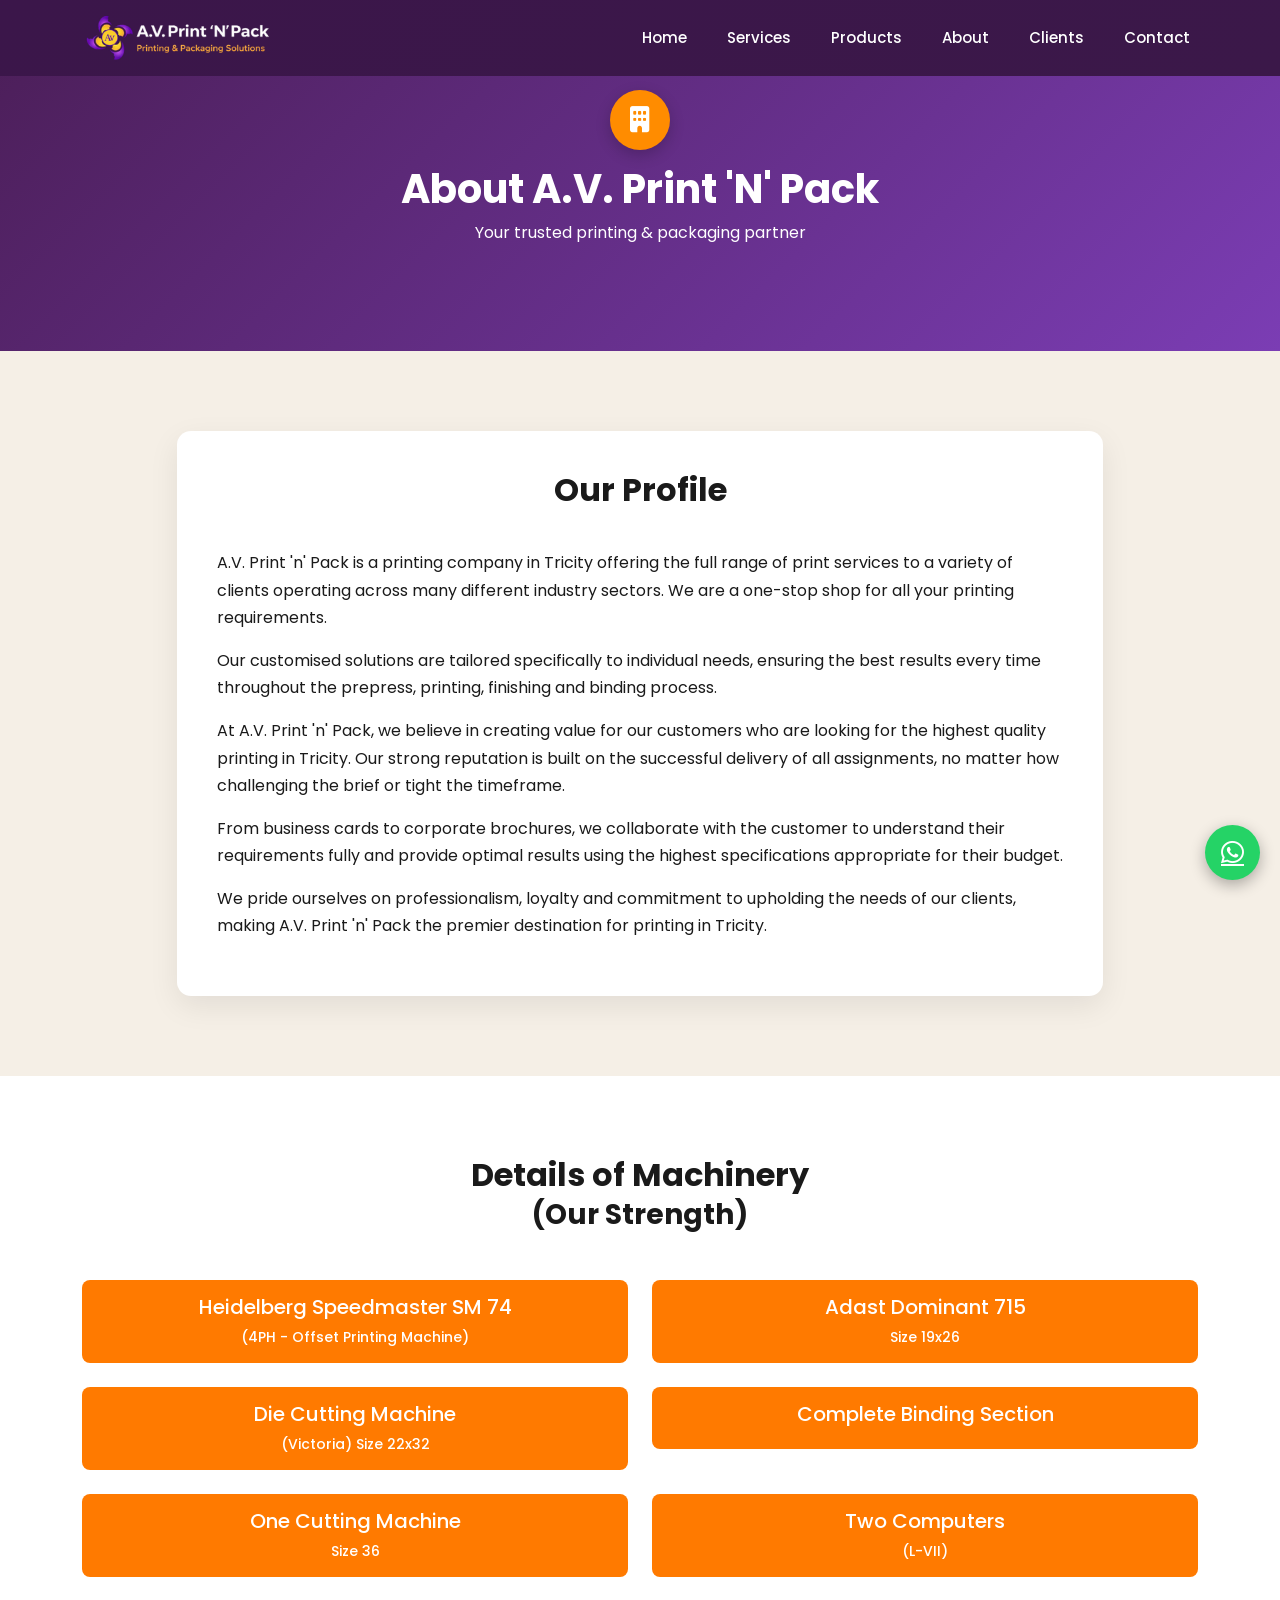
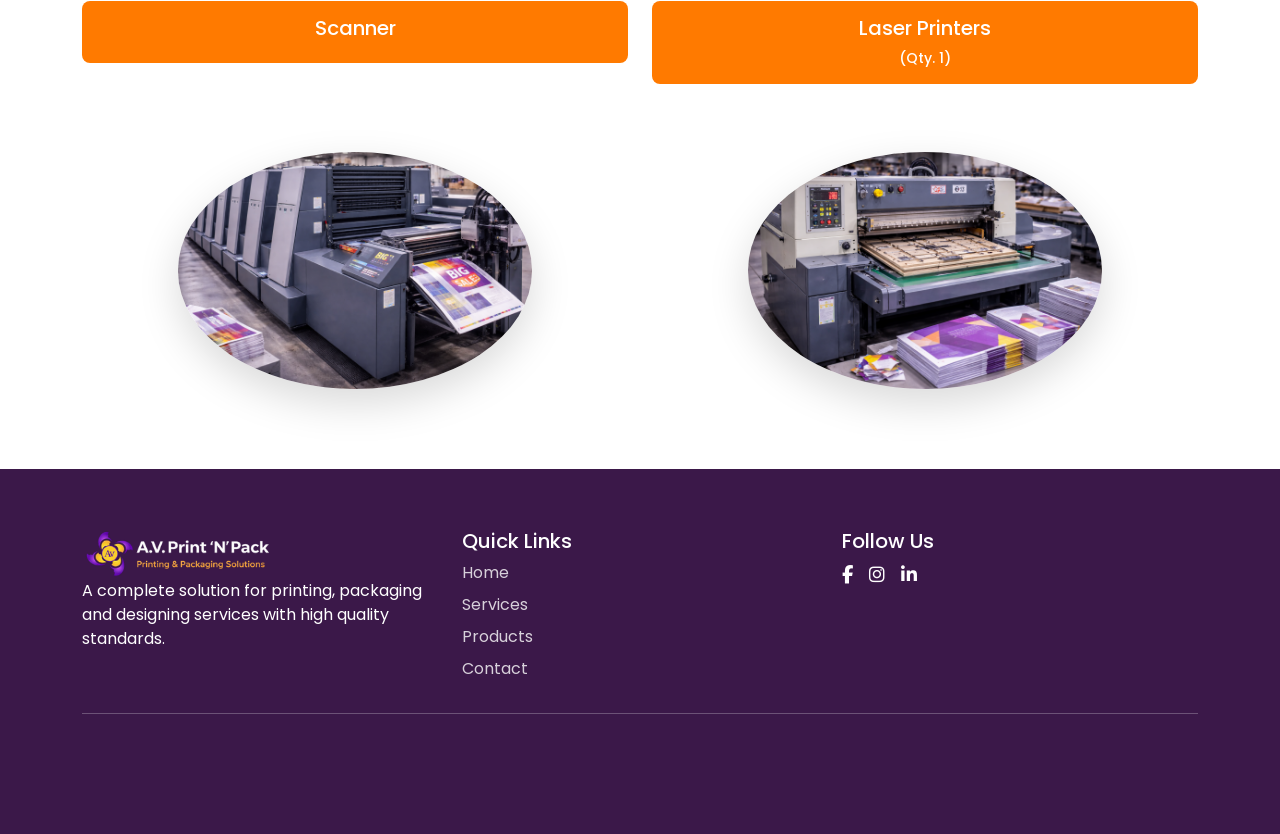
==== about.html @ 8a9361d5 "Project initialise in development" ====
<!DOCTYPE html>
<html lang="en">

<head>

    <meta charset="UTF-8">
    <meta name="viewport" content="width=device-width, initial-scale=1">

    <title>About Us | A.V. Print 'N' Pack</title>

    <link href="https://cdn.jsdelivr.net/npm/bootstrap@5.3.2/dist/css/bootstrap.min.css" rel="stylesheet">

    <link href="https://fonts.googleapis.com/css2?family=Poppins:wght@300;400;600;700&display=swap" rel="stylesheet">

    <link href="https://cdnjs.cloudflare.com/ajax/libs/font-awesome/6.4.2/css/all.min.css" rel="stylesheet">

    <link href="https://unpkg.com/aos@2.3.4/dist/aos.css" rel="stylesheet">

    <link rel="stylesheet" href="./css/style.css">

</head>

<body>

    <div id="header"></div>


    <!-- HERO -->

    <section class="page-hero text-center text-white">

        <div class="container">
            <div class="page-icon" data-aos="zoom-in">
            <i class="fa-solid fa-building"></i>
            </div>
            <h1 data-aos="zoom-in">About A.V. Print 'N' Pack</h1>
            <p data-aos="fade-up">Your trusted printing & packaging partner</p>

        </div>

    </section>


    <!-- COMPANY PROFILE -->

    <section class="about-section">

        <div class="container">

            <div class="row justify-content-center">

                <div class="col-lg-10">

                    <div class="about-card">

                        <h2 class="text-center section-title" data-aos="zoom-in">Our Profile</h2>

                        <p data-aos="fade-up">
                            A.V. Print 'n' Pack is a printing company in Tricity offering the full
                            range of print services to a variety of clients operating across many
                            different industry sectors. We are a one-stop shop for all your printing
                            requirements.
                        </p>

                        <p data-aos="fade-up">
                            Our customised solutions are tailored specifically to individual needs,
                            ensuring the best results every time throughout the prepress, printing,
                            finishing and binding process.
                        </p>

                        <p data-aos="fade-up">
                            At A.V. Print 'n' Pack, we believe in creating value for our customers
                            who are looking for the highest quality printing in Tricity. Our strong
                            reputation is built on the successful delivery of all assignments,
                            no matter how challenging the brief or tight the timeframe.
                        </p>

                        <p data-aos="fade-up">
                            From business cards to corporate brochures, we collaborate with the
                            customer to understand their requirements fully and provide optimal
                            results using the highest specifications appropriate for their budget.
                        </p>

                        <p data-aos="fade-up">
                            We pride ourselves on professionalism, loyalty and commitment to
                            upholding the needs of our clients, making A.V. Print 'n' Pack the
                            premier destination for printing in Tricity.
                        </p>

                    </div>

                </div>

            </div>

        </div>

    </section>



    <!-- MACHINERY SECTION -->

    <section class="machinery-section">

        <div class="container">

            <h2 class="section-title text-center mb-5" data-aos="zoom-in">
                Details of Machinery <br>
                <small>(Our Strength)</small>
            </h2>


            <div class="row g-4">

                <div class="col-md-6" data-aos="fade-up">

                    <div class="machine-card">

                        <h5>Heidelberg Speedmaster SM 74</h5>
                        <p>(4PH - Offset Printing Machine)</p>

                    </div>

                </div>


                <div class="col-md-6" data-aos="fade-up">

                    <div class="machine-card">

                        <h5>Adast Dominant 715</h5>
                        <p>Size 19x26</p>

                    </div>

                </div>


                <div class="col-md-6" data-aos="fade-up">

                    <div class="machine-card">

                        <h5>Die Cutting Machine</h5>
                        <p>(Victoria) Size 22x32</p>

                    </div>

                </div>


                <div class="col-md-6" data-aos="fade-up">

                    <div class="machine-card">

                        <h5>Complete Binding Section</h5>

                    </div>

                </div>


                <div class="col-md-6" data-aos="fade-up">

                    <div class="machine-card">

                        <h5>One Cutting Machine</h5>
                        <p>Size 36</p>

                    </div>

                </div>


                <div class="col-md-6" data-aos="fade-up">

                    <div class="machine-card">

                        <h5>Two Computers</h5>
                        <p>(L-VII)</p>

                    </div>

                </div>


                <div class="col-md-6" data-aos="fade-up">

                    <div class="machine-card">

                        <h5>Scanner</h5>

                    </div>

                </div>


                <div class="col-md-6" data-aos="fade-up">

                    <div class="machine-card">

                        <h5>Laser Printers</h5>
                        <p>(Qty. 1)</p>

                    </div>

                </div>

            </div>


            <!-- MACHINE IMAGES -->

            <div class="row mt-5">

                <div class="col-md-6 text-center" data-aos="zoom-in">

                    <img src="./img/service-img/printing_machine.png" class="img-fluid machine-img">

                </div>

                <div class="col-md-6 text-center" data-aos="zoom-in">

                    <img src="./img/service-img/die_cutting_machine.png" class="img-fluid machine-img">

                </div>

            </div>

        </div>

    </section>



    <div id="footer"></div>

    <script src="js/script.js"></script>
    <script src="https://cdn.jsdelivr.net/npm/bootstrap@5.3.2/dist/js/bootstrap.bundle.min.js"></script>

    <script src="https://unpkg.com/aos@2.3.4/dist/aos.js"></script>

    <script>
        AOS.init({
            duration: 1000,
            once: true
        });
    </script>

</body>

</html>
---- css/style.css ----
:root {

    --primary: #6A3FB3;
    --secondary: #F4B400;
    --accent: #FF7A00;
    --bg: #FAF6E9;
    --text: #1A1A1A;

}

html {
    scroll-behavior: smooth;
}

body {
    font-family: Poppins;
    background: var(--bg);
    color: var(--text);
}

.btn-hero {

    background: #F4B400;

    box-shadow: 0 0 0 rgba(244, 180, 0, .5);

    transition: .4s;

}

.service-card:hover {

    transform: translateY(-12px);

    box-shadow:
        0 20px 60px rgba(0, 0, 0, .2),
        0 0 25px rgba(106, 63, 179, .4);

}

.btn-hero:hover {

    box-shadow: 0 0 20px rgba(244, 180, 0, .7);

    transform: translateY(-2px);

}

.glass-nav {
    background: linear-gradient(135deg, #3b164a, #3b1849);
    backdrop-filter: blur(10px);
}

/* HERO RESPONSIVE */

@media (max-width:768px) {

    .hero {
        height: 90vh;
        padding: 40px 20px;
        text-align: center;
    }

    .hero h1 {
        font-size: 36px;
        line-height: 1.2;
    }

    .hero p {
        font-size: 16px;
        margin-top: 15px;
    }

    .hero-buttons {
        display: flex;
        flex-direction: column;
        gap: 12px;
        align-items: center;
        margin-top: 20px;
    }

    .hero-buttons .btn {
        width: 200px;
    }

    .btn-hero {
        color: black;
        font-weight: 300;
        font-size: small;
    }

    .contact_us {
        margin-top: 10px;
    }

    form.contact-form {
        padding: 20px;
    }

}

/* Navbar toggle icon fix */

.navbar-toggler {
    border: 1px solid rgba(255, 255, 255, 0.3);
}

.navbar-toggler-icon {
    filter: invert(1);
}

.nav-logo {
    height: 50px;
    width: auto;
    object-fit: contain;
}

.nav-logo {
    transition: transform .3s ease;
}

.nav-logo:hover {
    transform: scale(1.05);
}

.navbar-brand {
    display: flex;
    align-items: center;
}

/* .nav-link {
    color: white;
    margin-left: 20px;
} */

.nav-link:hover {
    color: #F4B400;
}

.navbar-nav .nav-link {
    color: white;
    margin-left: 24px;
    font-weight: 500;
    font-size: 15px;
}

.navbar {
    padding: 8px 0;
}

/* HERO SECTION */

.hero {
    height: 100vh;
    position: relative;
    display: flex;
    align-items: center;
    justify-content: center;
    overflow: hidden;
    color: white;
}

/* background image */

.hero-bg {
    position: absolute;
    top: 0;
    left: 0;
    width: 100%;
    height: 120%;

    background:
        linear-gradient(rgba(0, 0, 0, .55), rgba(0, 0, 0, .55)),
        url("../img/hero_img.png");

    background-size: cover;
    background-position: center;

    z-index: -3;
}

/* animated gradient overlay */

.hero-animated {

    position: absolute;
    width: 120%;
    height: 120%;

    background: linear-gradient(135deg, #6A3FB3, #FF7A00);

    opacity: .35;

    mix-blend-mode: overlay;

    animation: gradientMove 10s ease infinite;

    z-index: -2;

}

@keyframes gradientMove {

    0% {
        background-position: 0% 50%
    }

    50% {
        background-position: 100% 50%
    }

    100% {
        background-position: 0% 50%
    }

}

/* glow blobs */

.hero-glow {
    position: absolute;
    width: 400px;
    height: 400px;
    border-radius: 50%;
    filter: blur(120px);
    opacity: .5;
    pointer-events: none;

    transition: transform .2s ease;
}

.hero {
    height: 100vh;
    position: relative;
    display: flex;
    align-items: center;
    justify-content: center;
    overflow: hidden;
    color: white;

    /* 3D perspective */
    perspective: 1000px;
}

.hero-content {
    transform-style: preserve-3d;
    transition: transform .2s ease;
}

.glow1 {
    background: #FFD700;
    top: 20%;
    left: 10%;
}

.glow2 {
    background: #FF7A00;
    bottom: 15%;
    right: 10%;
}

/* hero text */

.hero-title {
    font-size: 64px;
    font-weight: 700;
    max-width: 900px;
    margin: auto;
}

.hero-sub {
    margin-top: 15px;
    font-size: 20px;
    opacity: .9;
}

/* CTA button */

.btn-hero {
    background: #F4B400;
    color: black;
    padding: 12px 30px;
    font-weight: 600;
    border-radius: 6px;
}

/* .magnetic-btn {
    display: inline-block;
    position: relative;
    transition: transform 0.35s cubic-bezier(.23, 1, .32, 1);
    will-change: transform;
} */

.cursor-light {

    position: absolute;

    width: 500px;
    height: 500px;

    background: radial-gradient(circle,
            rgba(255, 255, 255, 0.25) 0%,
            rgba(255, 255, 255, 0.1) 40%,
            transparent 70%);

    pointer-events: none;

    border-radius: 50%;

    transform: translate(-50%, -50%);

    mix-blend-mode: soft-light;

    z-index: -1;

}

.btn-hero:hover {
    background: #FF7A00;
    color: white;
    box-shadow: 0 0 20px rgba(244, 180, 0, .6);
}

/* TEXT REVEAL ANIMATION */

.reveal-text {
    overflow: hidden;
    display: inline-block;
}

.reveal-text span {
    display: inline-block;
    transform: translateY(120%);
    opacity: 0;
    animation: textReveal 1.2s ease forwards;
}

@keyframes textReveal {
    0% {
        transform: translateY(120%);
        opacity: 0;
    }

    100% {
        transform: translateY(0);
        opacity: 1;
    }
}

/* subtitle animation */

.reveal-sub {
    opacity: 0;
    transform: translateY(30px);
    animation: fadeUp 1s ease forwards;
    animation-delay: .6s;
}

@keyframes fadeUp {
    to {
        opacity: 1;
        transform: translateY(0);
    }
}

/* buttons animation */

.hero-buttons {
    margin-top: 30px;
    opacity: 0;
    transform: translateY(30px);
    animation: fadeUp 1s ease forwards;
    animation-delay: 1s;
}


.clients {
    padding: 80px 0;
    background: white;
}

.section-title {
    font-weight: 700;
    margin-bottom: 40px;
}

.logo-slider {
    overflow: hidden;
    position: relative;
}

.logo-track {
    display: flex;
    gap: 60px;
    animation: scroll 20s linear infinite;
}

.logo-track img {
    height: 50px;
    filter: grayscale(100%);
    opacity: .7;
    transition: .3s;
}

.logo-track img:hover {
    filter: none;
    opacity: 1;
    transform: scale(1.1);
}

/* animation */

@keyframes scroll {

    0% {
        transform: translateX(0);
    }

    100% {
        transform: translateX(-50%);
    }

}

.services {
    padding: 90px 0;
    background: #FAF6E9;
}

.service-card {

    background: white;
    padding: 35px;
    border-radius: 12px;

    text-align: center;

    box-shadow: 0 10px 40px rgba(0, 0, 0, .08);

    transition: .4s;

    height: 100%;
}

.service-card i {

    font-size: 40px;
    color: #FF7A00;

    margin-bottom: 15px;

}

.service-card h5 {
    font-weight: 600;
    margin-bottom: 10px;
}

.service-card p {
    font-size: 14px;
    opacity: .8;
}

.service-card a {

    display: inline-block;
    margin-top: 10px;

    color: #6A3FB3;
    font-weight: 600;

    text-decoration: none;

}

/* hover animation */

.service-card:hover {

    transform: translateY(-12px);

    box-shadow: 0 25px 60px rgba(0, 0, 0, .15);

}

.service-card:hover i {
    color: #6A3FB3;
}

.products {
    padding: 90px 0;
    background: white;
}

.product-card {

    position: relative;
    overflow: hidden;

    border-radius: 12px;

    box-shadow: 0 10px 40px rgba(0, 0, 0, .1);

}

.product-card img {

    width: 100%;
    height: 260px;

    object-fit: cover;

    transition: .5s;

}

.product-overlay {

    position: absolute;

    top: 0;
    left: 0;

    width: 100%;
    height: 100%;

    background: rgba(106, 63, 179, .85);

    color: white;

    display: flex;

    flex-direction: column;
    justify-content: center;
    align-items: center;

    text-align: center;

    opacity: 0;

    transition: .4s;

    padding: 20px;

}

.product-overlay h4 {
    margin-bottom: 10px;
}

.product-overlay a {

    margin-top: 10px;

    color: #F4B400;

    text-decoration: none;

    font-weight: 600;

}

.product-card:hover img {

    transform: scale(1.1);

}

.product-card:hover .product-overlay {

    opacity: 1;

}

.industries {
    padding: 90px 0;
    background: #FAF6E9;
}

.industry-card {

    background: white;

    padding: 35px;

    text-align: center;

    border-radius: 12px;

    box-shadow: 0 10px 40px rgba(0, 0, 0, .08);

    transition: .3s;

    height: 100%;
}

.industry-card i {

    font-size: 40px;

    color: #FF7A00;

    margin-bottom: 15px;

}

.industry-card h5 {

    font-weight: 600;

    margin-bottom: 10px;

}

.industry-card p {

    font-size: 14px;

    opacity: .8;

}

/* hover effect */

.industry-card:hover {

    transform: translateY(-10px);

    box-shadow: 0 25px 60px rgba(0, 0, 0, .15);

}

.industry-card:hover i {

    color: #6A3FB3;

}

.infrastructure {

    padding: 100px 0;

    background: white;

}

.infra-image img {

    width: 100%;

    border-radius: 12px;

    box-shadow: 0 20px 60px rgba(0, 0, 0, .15);

}

.infra-desc {

    margin: 20px 0;

    opacity: .8;

}

.infra-list {

    list-style: none;

    padding: 0;

}

.infra-list li {

    margin-bottom: 12px;

    font-size: 16px;

}

.infra-list i {

    color: #6A3FB3;

    margin-right: 10px;

}

.btn-infra {

    background: #F4B400;

    padding: 12px 25px;

    font-weight: 600;

    border-radius: 6px;

    border: none;

}

.btn-infra:hover {

    background: #FF7A00;

    color: white;

}

/* Infrastructure responsive */

@media (max-width:768px) {

    .infrastructure-section {
        padding: 40px 20px;
    }

    .infrastructure-images {
        margin-bottom: 25px;
    }

    .infrastructure-images img {
        width: 100%;
        border-radius: 10px;
    }

    .infrastructure-content h2 {
        font-size: 28px;
        margin-bottom: 15px;
    }

    .infrastructure-content p {
        font-size: 15px;
        line-height: 1.6;
    }

    .infrastructure-list li {
        font-size: 14px;
        margin-bottom: 10px;
    }

    ul.infra-list {
        margin-left: 15px;
    }

    .infrastructure {
        padding: 50px 0;
        background: white;
    }

    .products,
    .services,
    .contact,
    .stats,
    .industries {
        padding: 50px 0 !important;
    }

}


.stats {

    padding: 100px 0;

    background: #6A3FB3;

    color: white;

}

.stat-box {

    padding: 20px;

}

.stat-box h2 {

    font-size: 50px;

    font-weight: 700;

    margin-bottom: 10px;

}

.stat-box p {

    font-size: 16px;

    opacity: .9;

}

.cta-banner {

    padding: 100px 0;

    background:
        linear-gradient(135deg, #6A3FB3, #9C6ADE);

    color: white;

    position: relative;

    overflow: hidden;

}

.cta-title {

    font-size: 40px;

    font-weight: 700;

    margin-bottom: 15px;

}

.cta-sub {

    font-size: 18px;

    opacity: .9;

    margin-bottom: 30px;

}

.cta-buttons a {

    margin: 10px;

}

/* primary button */

.btn-cta-primary {

    background: #F4B400;

    color: black;

    padding: 14px 30px;

    font-weight: 600;

    border-radius: 6px;

}

.btn-cta-primary:hover {

    background: #FF7A00;

    color: white;

}

/* secondary button */

.btn-cta-secondary {

    border: 2px solid white;

    color: white;

    padding: 12px 30px;

    border-radius: 6px;

}

.btn-cta-secondary:hover {

    background: white;

    color: #6A3FB3;

}

.contact {

    padding: 100px 0;

    background: #FAF6E9;

}

.contact-desc {

    margin: 20px 0;

    opacity: .8;

}

.contact-info p {

    font-size: 16px;

    margin-bottom: 12px;

}

.contact-info i {

    color: #6A3FB3;

    margin-right: 10px;

}

.contact-form .form-control {

    margin-bottom: 15px;

    padding: 12px;

    border-radius: 6px;

    border: 1px solid #ddd;

}

.btn-contact {

    background: #6A3FB3;

    color: white;

    padding: 12px 30px;

    border: none;

    border-radius: 6px;

}

.btn-contact:hover {

    background: #FF7A00;

}

.footer {

    background: #3b1849;

    color: white;

    padding: 60px 0;

}

.footer-links {

    list-style: none;

    padding: 0;

}

.footer-links li {

    margin-bottom: 8px;

}

.footer-links a {

    color: white;

    text-decoration: none;

    opacity: .8;

}

.footer-links a:hover {

    opacity: 1;

    color: #F4B400;

}

.social-icons a {

    margin-right: 12px;

    font-size: 18px;

    color: white;

}

.social-icons a:hover {

    color: #F4B400;

}

.copyright {

    opacity: .7;

    margin-top: 20px;

}


.stats {

    padding: 100px 0;

    background:
        linear-gradient(135deg, #6A3FB3, #9C6ADE);

}

/* glass cards */

.glass-card {

    background: rgba(255, 255, 255, .12);

    backdrop-filter: blur(15px);

    border-radius: 14px;

    padding: 35px;

    color: white;

    box-shadow: 0 15px 40px rgba(0, 0, 0, .2);

    transition: .4s;

}

/* hover lift */

.glass-card:hover {

    transform: translateY(-10px);

    box-shadow: 0 25px 60px rgba(0, 0, 0, .3);

}

/* gradient numbers */

.gradient-number {

    font-size: 52px;

    font-weight: 700;

    background: linear-gradient(45deg, #FFD700, #FF7A00);

    -webkit-background-clip: text;

    -webkit-text-fill-color: transparent;

    margin-bottom: 10px;

}

.glass-card p {

    font-size: 16px;

    opacity: .9;

}

/* ===== Products Page ===== */

/* =========================
   Products Page
========================= */

.page-hero {
    padding: 90px 0;
    background:
        linear-gradient(135deg, #4b1e57, #7b3db4),
        repeating-linear-gradient(45deg,
            rgba(255, 255, 255, 0.03),
            rgba(255, 255, 255, 0.03) 10px,
            transparent 10px,
            transparent 20px);
}

/* section background */

.products-page {
    background: #f7f7f7;
    padding: 70px 0;
}

/* Page Hero */

.page-hero {
    padding: 90px 0;
    background: linear-gradient(135deg, #4b1e57, #7b3db4);
    position: relative;
}

.page-hero::after {
    content: "";
    position: absolute;
    top: 0;
    left: 0;
    width: 100%;
    height: 100%;
    background: url('img/pattern.png');
    opacity: 0.05;
}

.page-hero h1 {
    font-weight: 700;
    margin-top: 10px;
}

.page-icon {
    width: 60px;
    height: 60px;
    background: #ff8c00;
    border-radius: 50%;
    display: flex;
    align-items: center;
    justify-content: center;
    margin: 0 auto 15px auto;
    font-size: 26px;
    color: white;
    box-shadow: 0 5px 15px rgba(0, 0, 0, 0.2);
}

/* product cards */

.product-category {
    background: #fff;
    border-radius: 12px;
    box-shadow: 0 10px 25px rgba(0, 0, 0, 0.08);
    overflow: hidden;
    transition: .3s;
    height: 100%;
}

.product-category:hover {
    transform: translateY(-6px);
    box-shadow: 0 15px 40px rgba(0, 0, 0, 0.12);
}

/* red header */

.category-title {
    background: #e3342f;
    color: #fff;
    padding: 12px 18px;
    font-size: 14px;
    font-weight: 600;
    text-transform: uppercase;
}

/* product list */
/* PRODUCTS PAGE */

.products-page {
    background: #f5efe6;
    padding: 80px 0;
}

/* HERO */


/* PRODUCT CARDS */

.product-card-premium {
    background: #fff;
    border-radius: 14px;
    padding: 25px;
    box-shadow: 0 10px 25px rgba(0, 0, 0, 0.08);
    transition: 0.3s;
    height: 100%;
}

.product-card-premium:hover {
    transform: translateY(-6px);
    box-shadow: 0 18px 45px rgba(0, 0, 0, 0.12);
}

/* CARD HEADER */

.product-header {
    display: flex;
    align-items: center;
    margin-bottom: 15px;
}

.product-header h5 {
    margin: 0;
    font-weight: 600;
}

/* ICON */

.product-header .icon {
    width: 40px;
    height: 40px;
    background: #ff8c00;
    border-radius: 10px;
    display: flex;
    align-items: center;
    justify-content: center;
    color: #fff;
    margin-right: 10px;
    font-size: 18px;
}

/* LIST */

.product-card-premium ul {
    list-style: none;
    padding: 0;
    margin: 0;
}

.product-card-premium ul li {
    padding: 8px 0;
    border-bottom: 1px solid #eee;
    font-size: 14px;
}

.product-card-premium ul li:last-child {
    border: none;
}

/* LIST HOVER */

.product-card-premium ul li:hover {
    color: #ff8c00;
    padding-left: 6px;
    transition: 0.2s;
}

/* SERVICES PAGE */

.services-page {
    background: #f5efe6;
    padding: 80px 0;
}

/* Service Cards */

.service-card {
    background: #fff;
    border-radius: 14px;
    padding: 30px;
    box-shadow: 0 10px 25px rgba(0, 0, 0, 0.08);
    transition: 0.3s;
    height: 100%;
}

.service-card:hover {
    transform: translateY(-6px);
    box-shadow: 0 20px 45px rgba(0, 0, 0, 0.12);
}

/* Icon */

.service-icon {
    width: 55px;
    height: 55px;
    background: #ff8c00;
    border-radius: 12px;
    display: flex;
    align-items: center;
    justify-content: center;
    color: #fff;
    font-size: 22px;
    margin-bottom: 15px;
}

/* Service List */

.service-list {
    margin-top: 10px;
    padding-left: 0;
    list-style: none;
}

.service-list li {
    padding: 6px 0;
    border-bottom: 1px solid #eee;
    font-size: 14px;
}

.service-list li:last-child {
    border: none;
}

.services-alt {
    background: #f5efe6;
    padding: 80px 0 30px 0;
}

.service-row {
    position: relative;
    margin-bottom: 120px;
}

.service-row:after {
    content: "";
    position: absolute;
    bottom: -60px;
    left: 50%;
    transform: translateX(-50%);
    width: 120px;
    height: 3px;
    background: #ff8c00;
    opacity: 0.3;
}

.service-img {
    border-radius: 14px;
    box-shadow: 0 15px 40px rgba(0, 0, 0, 0.18);
    transition: 0.3s;
    width: 90%;
}

.service-img:hover {
    transform: scale(1.03);
}

.service-row h3 {
    font-weight: 600;
    margin-bottom: 15px;
}

.service-list li {
    padding: 6px 0;
    border-bottom: 1px solid #ddd;
}

.service-list li:before {
    content: "✔";
    color: #ff8c00;
    margin-right: 8px;
}

.service-list li {
    padding: 6px 0;
    border-bottom: 1px solid #ddd;
}

.service-list li:last-child {
    border: none;
}

.service-row {
    margin-bottom: 120px;
}

.service-row p {
    max-width: 500px;
    line-height: 1.7;
}


/* ABOUT PAGE */

.about-section {
    background: #f5efe6;
    padding: 80px 0;
}

.about-card {
    background: #fff;
    padding: 40px;
    border-radius: 14px;
    box-shadow: 0 10px 30px rgba(0, 0, 0, 0.08);
    line-height: 1.7;
}


/* MACHINERY */

.machinery-section {
    padding: 80px 0;
    background: #fff;
}

.machine-card {
    background: #ff7a00;
    color: #fff;
    padding: 15px 20px;
    border-radius: 8px;
    text-align: center;
    font-weight: 500;
}

.machine-card p {
    margin: 0;
    font-size: 14px;
}

.machine-img {
    border-radius: 50%;
    max-width: 65%;
    box-shadow: 0 15px 40px rgba(0, 0, 0, 0.15);
    margin-top: 20px;
}


/* CLIENT PAGE */

.clients-section {
    padding: 80px 0;
    background: #f5efe6;
}

/* CLIENT LOGO */

.client-logo {
    background: #fff;
    padding: 20px;
    border-radius: 10px;
    box-shadow: 0 8px 20px rgba(0, 0, 0, 0.08);
    transition: 0.3s;
    height: 100%;
    display: flex;
    align-items: center;
    justify-content: center;
}

.client-logo img {
    max-height: 60px;
    object-fit: contain;
}

.client-logo:hover {
    transform: translateY(-5px);
    box-shadow: 0 15px 35px rgba(0, 0, 0, 0.12);
}


/* INDUSTRIES */

.industries-section {
    padding: 80px 0;
    background: #fff;
}

.industry-card {
    padding: 40px;
    border-radius: 10px;
    color: #4e4b4b;
    font-weight: 600;
}

.pharma {
    background: #2ecc71;
    color: white;
}

.hospital {
    background: #3498db;
    color: white;
}

.school {
    background: rgb(226, 78, 78);
    color: white;
}

img.img-fluid.client-imgs {
    max-height: 70px;
    height: 70px;
}

/* CONTACT PAGE */

.contact-section {
    background: #f5efe6;
    padding: 80px 0;
}

.contact-info {
    background: #fff;
    padding: 40px;
    border-radius: 12px;
    box-shadow: 0 10px 25px rgba(0, 0, 0, 0.08);
}

.contact-info,
.home {
    height: auto !important;
}

.contact-item {
    margin-top: 20px;
    display: flex;
    align-items: center;
    font-size: 15px;
}

.contact-item i {
    color: #ff8c00;
    font-size: 18px;
    margin-right: 10px;
}

.contact-form {
    background: #fff;
    padding: 40px;
    border-radius: 12px;
    box-shadow: 0 10px 25px rgba(0, 0, 0, 0.08);
}

.contact-btn {
    background: #ff8c00;
    border: none;
    padding: 10px 25px;
}

.map-section iframe {
    width: 100%;
}

.map-section iframe {
    height: 450px;
}

.contact-btn:hover {
    background: #ff7a00;
    transform: translateY(-2px);
    transition: 0.2s;
}

.contact-section .row {
    display: flex;
    align-items: stretch;
}

.contact-info,
.contact-form {
    background: #fff;
    padding: 40px;
    border-radius: 12px;
    box-shadow: 0 10px 25px rgba(0, 0, 0, 0.08);
    height: 100%;
}


/* WhatsApp floating button */

.whatsapp-btn {
    position: fixed;
    right: 20px;
    bottom: 20px;
    width: 55px;
    height: 55px;
    background: #25D366;
    color: white;
    border-radius: 50%;
    display: flex;
    align-items: center;
    justify-content: center;
    font-size: 26px;
    box-shadow: 0 5px 15px rgba(0, 0, 0, 0.3);
    z-index: 9999;
    transition: 0.3s;
}

.whatsapp-btn:hover {
    transform: scale(1.1);
    color: white;
}
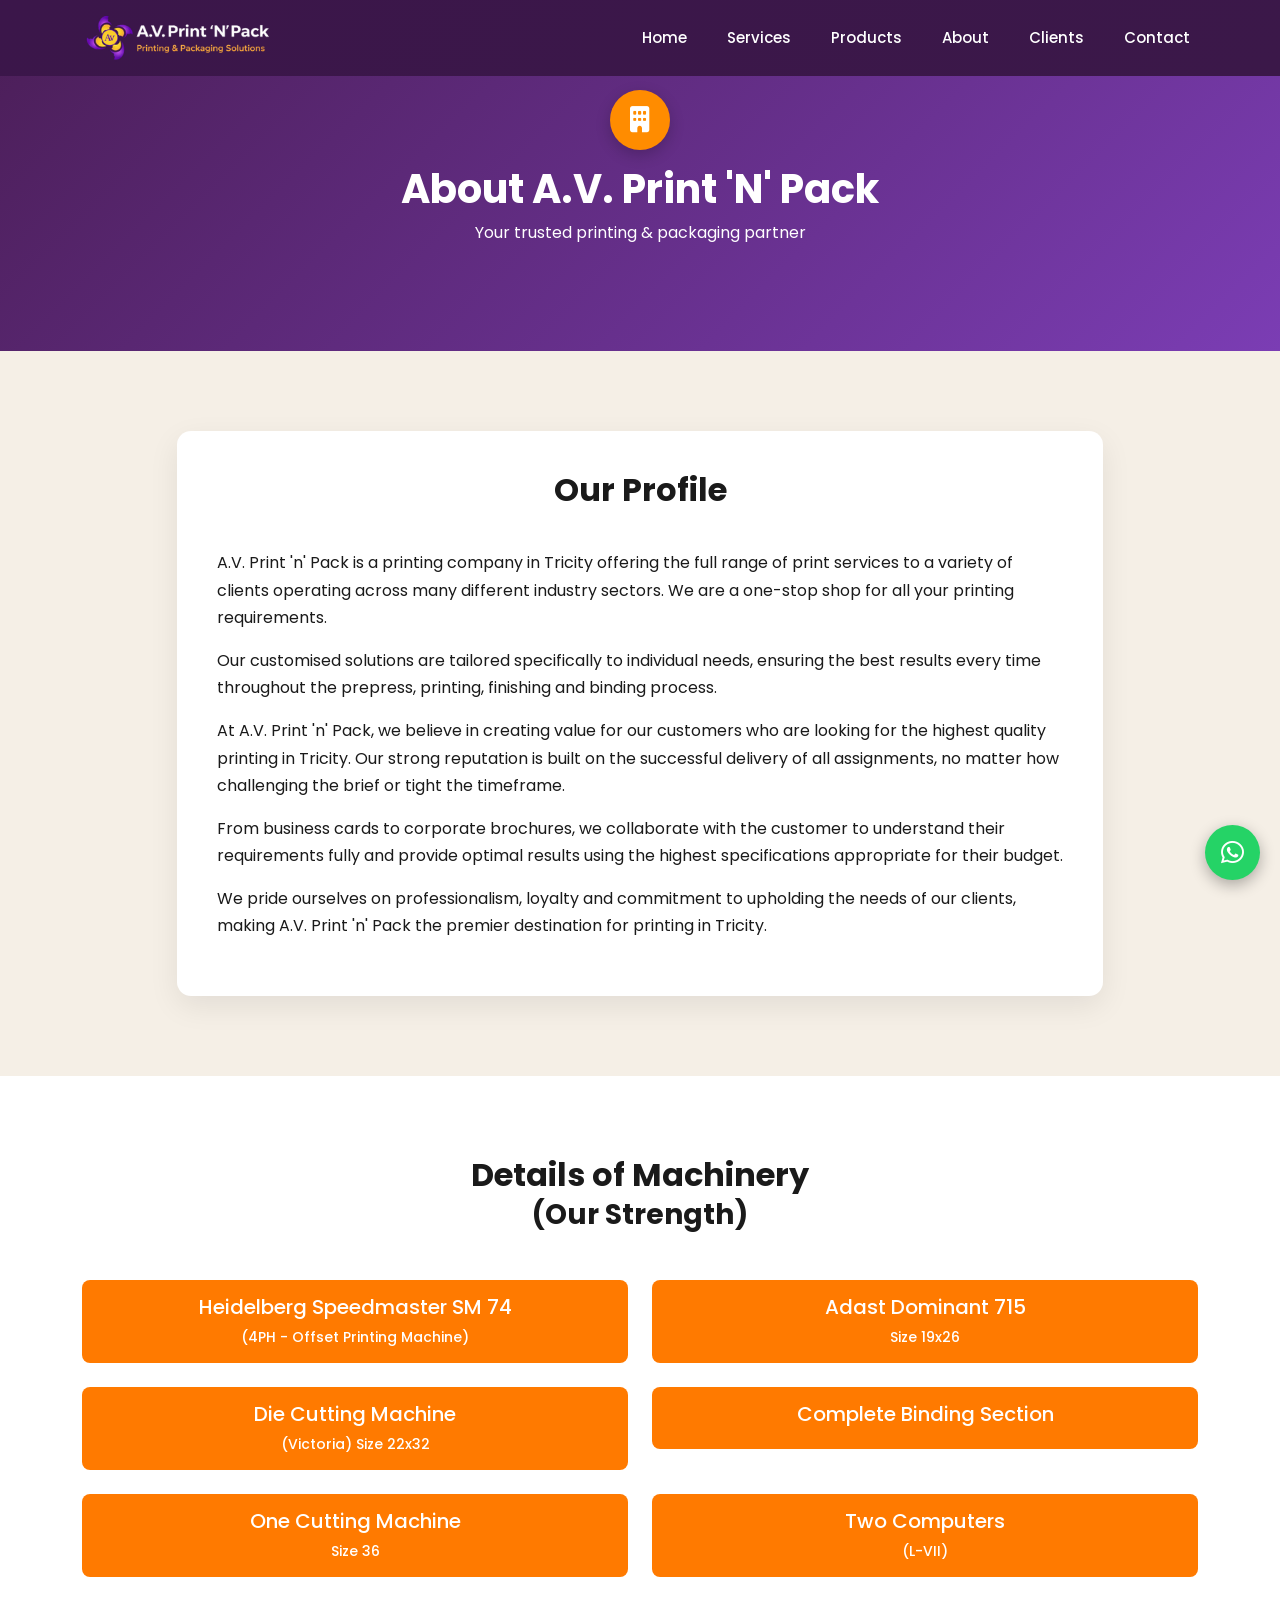
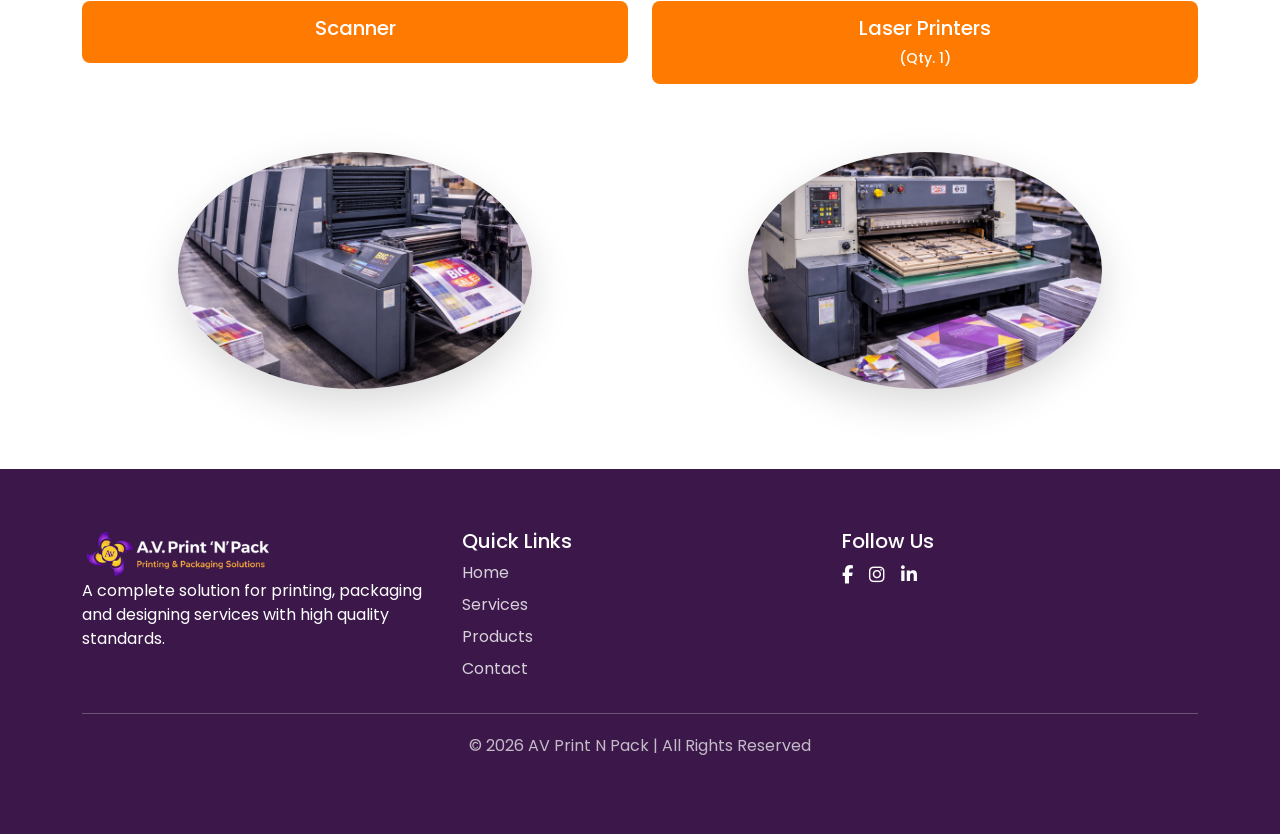
==== commit 59b36508: "Add Fevicon icon for all pages" ====
--- a/about.html
+++ b/about.html
@@ -15,6 +15,8 @@
     <link href="https://cdnjs.cloudflare.com/ajax/libs/font-awesome/6.4.2/css/all.min.css" rel="stylesheet">
 
     <link href="https://unpkg.com/aos@2.3.4/dist/aos.css" rel="stylesheet">
+
+    <link rel="shortcut icon" href="./img/fevicon.png" type="image/x-icon">
 
     <link rel="stylesheet" href="./css/style.css">
 
--- a/css/style.css
+++ b/css/style.css
@@ -89,12 +89,26 @@
         font-size: small;
     }
 
+    .hero-buttons {
+        flex-direction: column;
+        align-items: center;
+    }
+
+    .hero-buttons .btn {
+        width: 220px;
+        text-align: center;
+    }
+
     .contact_us {
         margin-top: 10px;
     }
 
     form.contact-form {
         padding: 20px;
+    }
+
+    .col-lg-6.service-txt {
+        padding-top: 35px;
     }
 
 }
@@ -146,6 +160,52 @@
 
 .navbar {
     padding: 8px 0;
+}
+
+/* Navbar hover glow */
+
+.navbar-nav .nav-link {
+    color: white;
+    margin-left: 24px;
+    font-weight: 500;
+    font-size: 15px;
+    position: relative;
+    transition: 0.3s;
+}
+
+.navbar-nav .nav-link:hover {
+    color: #ffc107;
+    text-shadow: 0 0 8px rgba(255, 193, 7, 0.9);
+}
+
+.navbar-nav .nav-link::after {
+    content: "";
+    position: absolute;
+    left: 0;
+    bottom: -6px;
+    width: 0;
+    height: 2px;
+    background: #ffc107;
+    transition: 0.3s;
+}
+
+.navbar-nav .nav-link:hover::after {
+    width: 100%;
+}
+
+.navbar-nav .nav-link::after {
+    content: "";
+    position: absolute;
+    left: 0;
+    bottom: -6px;
+    width: 0;
+    height: 2px;
+    background: #ffc107;
+    transition: 0.3s;
+}
+
+.navbar-nav .nav-link:hover::after {
+    width: 100%;
 }
 
 /* HERO SECTION */
@@ -279,17 +339,10 @@
 .btn-hero {
     background: #F4B400;
     color: black;
-    padding: 12px 30px;
+    padding: 8px 18px;
     font-weight: 600;
     border-radius: 6px;
 }
-
-/* .magnetic-btn {
-    display: inline-block;
-    position: relative;
-    transition: transform 0.35s cubic-bezier(.23, 1, .32, 1);
-    will-change: transform;
-} */
 
 .cursor-light {
 
@@ -1573,10 +1626,11 @@
     font-size: 26px;
     box-shadow: 0 5px 15px rgba(0, 0, 0, 0.3);
     z-index: 9999;
-    transition: 0.3s;
+    text-decoration: none;
 }
 
 .whatsapp-btn:hover {
+    text-decoration: none;
+    color: white;
     transform: scale(1.1);
-    color: white;
 }
